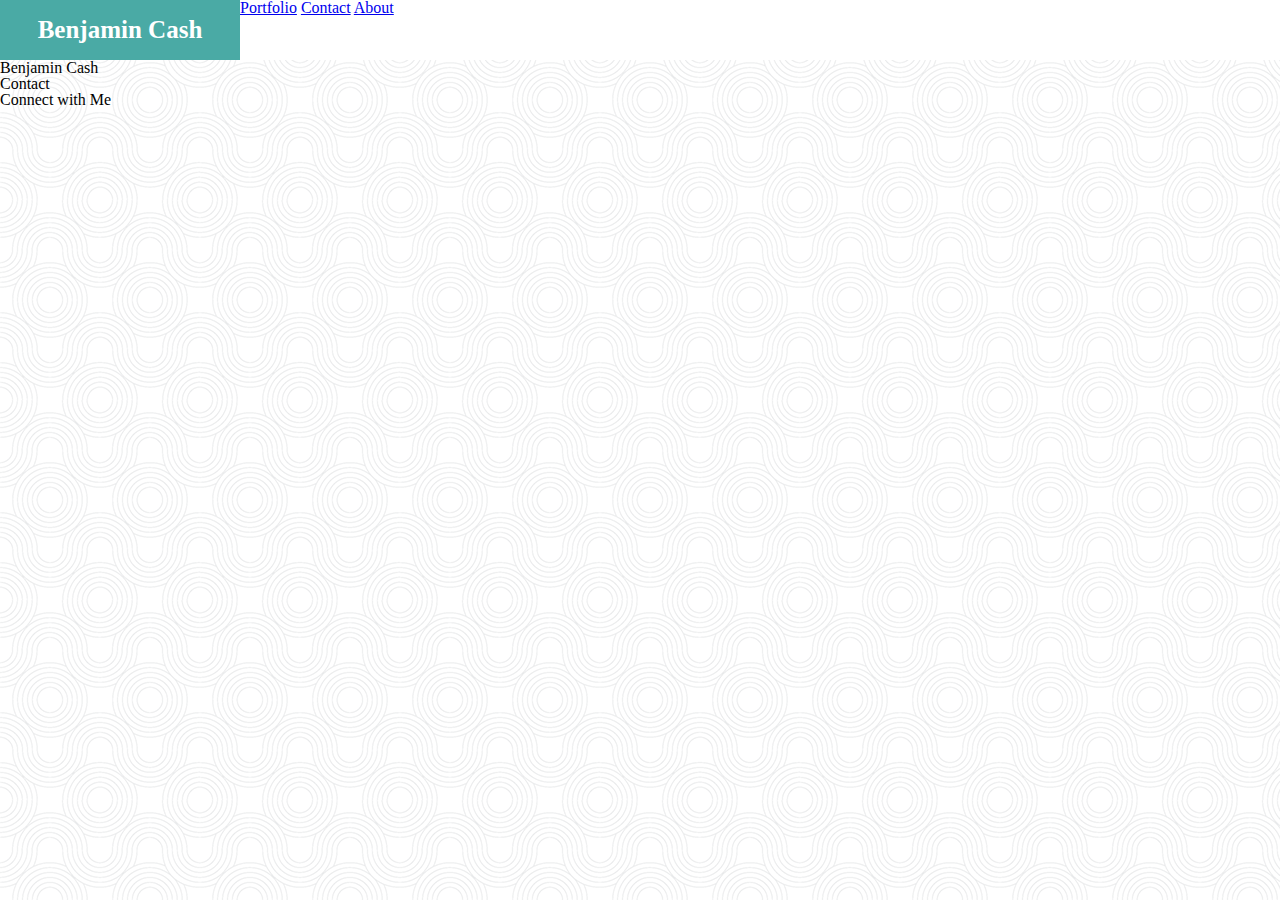
==== contact.html @ 05e321e0 "initial add" ====
<!DOCTYPE html>
<html>
<head>
	<title>Contact</title>
	<link rel="stylesheet" type="text/css" href="assets/css/style.css">
	<link rel="stylesheet" type="text/css" href="assets/css/reset.css">
</head>

<body>

<div id="topbar">
	<div id="namebox">
		<h1>Benjamin Cash</h1>
	</div>

	<div id="links">
		<a id=portfoliolink href="portfolio.html">Portfolio</a>
		<a id=contactlink href="contact.html">Contact</a>
		<a id=aboutlink href="index.html">About</a>
	</div>

		<div class="clearfix"></div>
	</div>

	<h1>Benjamin Cash</h1>



	<h2>Contact</h2>

	<h3>Connect with Me</h3>
	
</body>
</html>
---- assets/css/style.css ----
body {
	background-image: url("../images/round.png");
}

#topbar {
	background-color: white;
	height: 60px;
}

#middlebar {
	margin: 0 auto;
	width: 960px;
	height: 60px;
	background-color: white;
}

#namebox {
	background-color: #4aaaa5;
	width: 240px;
	float: left;
	font-family:  'Georgia', Times, Times New Roman, serif;
	color: white;
	font-weight: bold;
	font-size: 25px;
	text-align: center;
	line-height: 60px;
}

.navigationlinks {
	float: right;
	height: 60px;
	background-color: white;
	padding-right: 15px;
	padding-left: 15px;
	text-align: center;
	line-height: 60px;
	font-family: 'Arial', 'Helvetica Neue', Helvetica, sans-serif;
	text-decoration: none;
}

.clearfix::after {
	content: "";
	clear: both;
	display: table;
}

#maincontent {
	margin: 0 auto;
	width: 960px;
}

#biobox {
	background-color: #ffffff;
	border-style: solid;
	border-width: 3px;
	border-color: #f1f1f1;
	width: 620px;
	float: left;
	padding: 12px;
	margin-top: 40px;
}

#biotopbar {
	
	background-color: white;
	width: 620px;
	height: 40px;
	border-bottom: 4px solid #f1f1f1;
	margin-bottom: 15px;
}

#biotitle {
	background-color: white;
	height: 40px;
	float: left;
	font-family:  'Georgia', Times, Times New Roman, serif;
	color: #4aaaa5;
	font-weight: bold;
	line-height: 30px;
	font-size: 25px;

}

#biotext {
	float: left;
	font-family: 'Arial', 'Helvetica Neue', Helvetica, sans-serif;
}

#profpic {
	float: right;
}

#connectbox {
	border-style: solid;
	border-width: 3px;
	border-color: #f1f1f1;
	width: 240px;
	float: right;
	background-color: #ffffff;
	border-style: solid; 	
	padding: 12px;
	margin-top: 40px;
}

#connectTextBox {
	height: 40px;
	width: 240px;
	background-color: white;
	font-family:  'Georgia', Times, Times New Roman, serif;
	color: #4aaaa5;
	font-weight: bold;
	line-height: 30px;
	text-align: center;
	border-bottom: 4px solid #f1f1f1;
	font-size: 25px;
}

#linkbox {
	width: 240px;
}

#centeredlinkbox {
	margin: 0 auto;
	width: 220px;
	margin-top: 10px;
}
.externallinks {
	width: 60px;
	height: 60px;
	margin-left: 5px;
	margin-right: 5px;
}
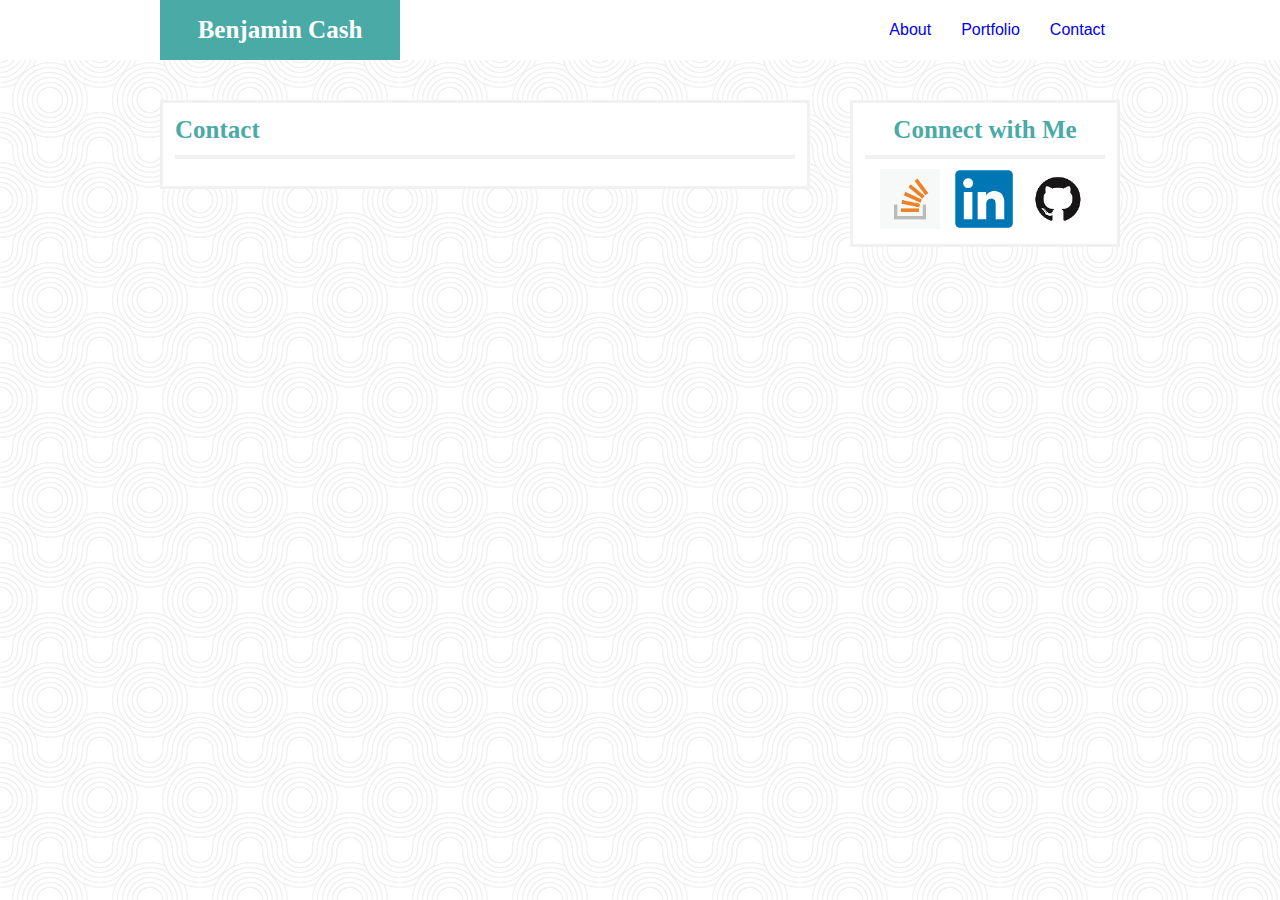
==== commit 95e9a18e: "editing files" ====
--- a/contact.html
+++ b/contact.html
@@ -1,34 +1,59 @@
 <!DOCTYPE html>
 <html>
+
 <head>
-	<title>Contact</title>
+	<title>Portfolio</title>
 	<link rel="stylesheet" type="text/css" href="assets/css/style.css">
 	<link rel="stylesheet" type="text/css" href="assets/css/reset.css">
 </head>
 
 <body>
 
-<div id="topbar">
-	<div id="namebox">
-		<h1>Benjamin Cash</h1>
+	<div id="topbar">
+
+		<div id="middlebar">
+
+			<div id="namebox">
+				<h1>Benjamin Cash</h1>
+			</div>
+			
+			<a class=navigationlinks href="contact.html">Contact</a>
+			<a class=navigationlinks href="portfolio.html">Portfolio</a>
+			<a class=navigationlinks href="index.html">About</a>
+
+		</div>
+
+	<div id="maincontent">
+
+		<div id="mainbox">
+
+			<div id="topbar2">
+
+				<div id="maintitle">
+					<h1>Contact</h1>
+				</div>
+
+			</div>
+
+		</div>
+
+		<div id="connectbox">
+
+			<div id="connectTextBox">
+					<h1>Connect with Me</h1>
+			</div>
+
+			<div id="linkbox">
+				<div id="centeredlinkbox">
+					<img class="externallinks" src="assets/images/stackoverflow.png">
+					<img class="externallinks" src="assets/images/linkedin.png">
+					<img class="externallinks" src="assets/images/github.png">
+				</div>
+			</div>
+
+		</div>
+
 	</div>
-
-	<div id="links">
-		<a id=portfoliolink href="portfolio.html">Portfolio</a>
-		<a id=contactlink href="contact.html">Contact</a>
-		<a id=aboutlink href="index.html">About</a>
-	</div>
-
-		<div class="clearfix"></div>
-	</div>
-
-	<h1>Benjamin Cash</h1>
-
-
-
-	<h2>Contact</h2>
-
-	<h3>Connect with Me</h3>
 	
 </body>
 </html>--- a/assets/css/style.css
+++ b/assets/css/style.css
@@ -49,7 +49,7 @@
 	width: 960px;
 }
 
-#biobox {
+#mainbox {
 	background-color: #ffffff;
 	border-style: solid;
 	border-width: 3px;
@@ -60,7 +60,7 @@
 	margin-top: 40px;
 }
 
-#biotopbar {
+#topbar2 {
 	
 	background-color: white;
 	width: 620px;
@@ -69,7 +69,7 @@
 	margin-bottom: 15px;
 }
 
-#biotitle {
+#maintitle {
 	background-color: white;
 	height: 40px;
 	float: left;
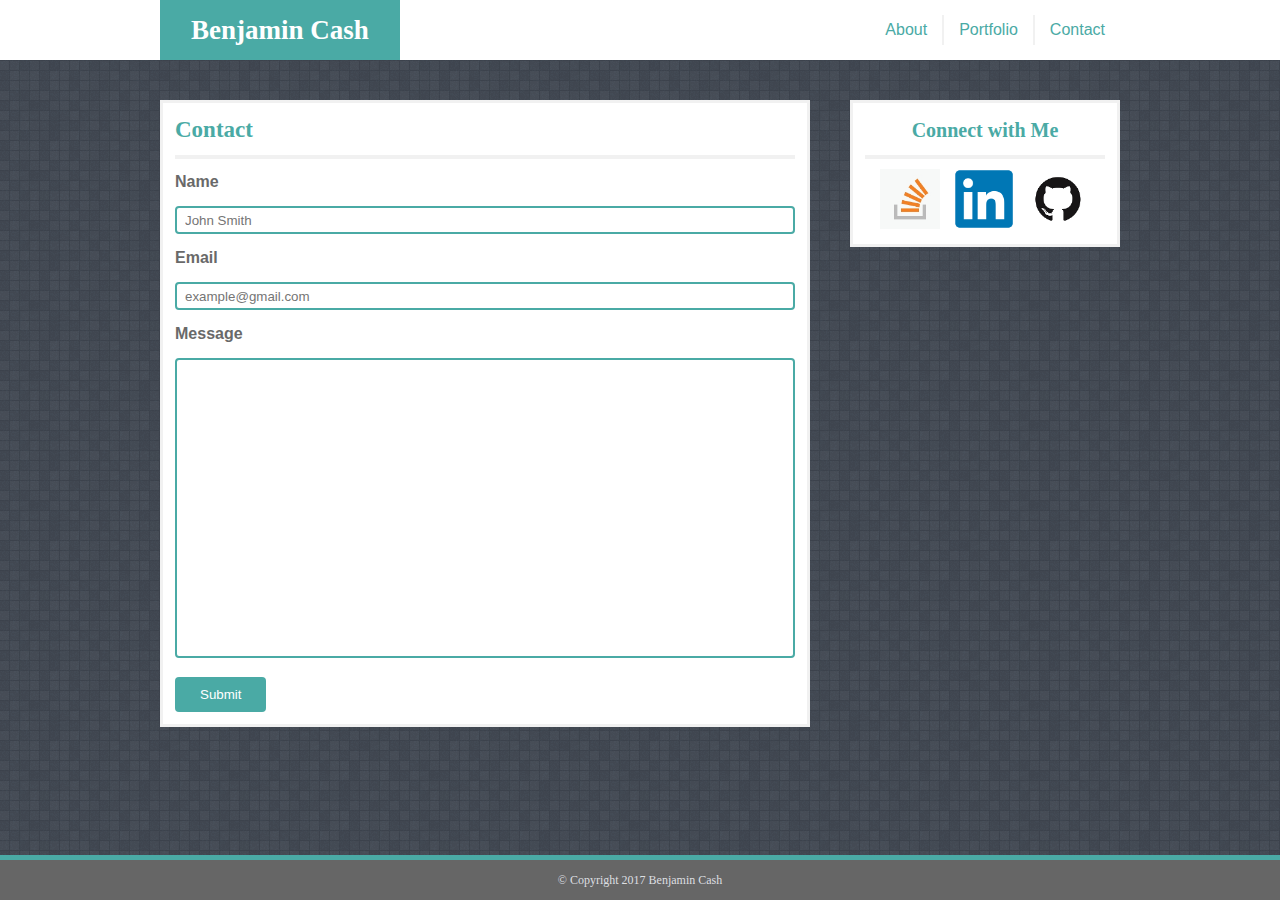
==== commit 35038b19: "edited css" ====
--- a/contact.html
+++ b/contact.html
@@ -17,9 +17,9 @@
 				<h1>Benjamin Cash</h1>
 			</div>
 			
-			<a class=navigationlinks href="contact.html">Contact</a>
-			<a class=navigationlinks href="portfolio.html">Portfolio</a>
-			<a class=navigationlinks href="index.html">About</a>
+			<a class="navigationlinks" href="contact.html">Contact</a>
+			<a class="navigationlinks" href="portfolio.html">Portfolio</a>
+			<a id="lastnavigationlink" href="index.html">About</a>
 
 		</div>
 
@@ -28,14 +28,27 @@
 		<div id="mainbox">
 
 			<div id="topbar2">
-
 				<div id="maintitle">
 					<h1>Contact</h1>
 				</div>
-
 			</div>
 
+			<form id="contactform">
+  				<p class="entrytitles">Name</p><br>
+  				<input class="onelineimputs" type="text" placeholder="John Smith">
+  					<br><br>
+  				<p class="entrytitles">Email</p><br>
+  				<input class="onelineimputs" type="text" placeholder="example@gmail.com">
+  					<br><br>
+  				<p class="entrytitles">Message</p><br>
+  				<textarea class="largeimput" type="text"></textarea>
+  					<br><br>		
+			</form>
+
+			<button id="submitbtn" type="button">Submit</button>
+
 		</div>
+
 
 		<div id="connectbox">
 
@@ -54,6 +67,12 @@
 		</div>
 
 	</div>
+
+	<div class="clearfix"></div>
+
+	<div id="footer">
+		<p>&copy Copyright 2017 Benjamin Cash</p>
+	</div>
 	
 </body>
 </html>--- a/assets/css/style.css
+++ b/assets/css/style.css
@@ -1,5 +1,5 @@
-  	body {
-	background-image: url("../images/round.png");
+ body {
+	background-image: url("../images/random_grey_variations.png");
 }
 
 #topbar {
@@ -21,21 +21,53 @@
 	font-family:  'Georgia', Times, Times New Roman, serif;
 	color: white;
 	font-weight: bold;
-	font-size: 25px;
+	font-size: 27px;
 	text-align: center;
 	line-height: 60px;
 }
 
 .navigationlinks {
 	float: right;
-	height: 60px;
-	background-color: white;
+	height: 30px;
+	background-color: white;
+	text-align: center;
+	line-height: 30px;
+	font-family: 'Arial', 'Helvetica Neue', Helvetica, sans-serif;
+	text-decoration: none;
+	color: #4aaaa5;
+	border-left: solid #f1f1f1 2px;
 	padding-right: 15px;
 	padding-left: 15px;
-	text-align: center;
-	line-height: 60px;
+	margin-top: 15px;
+}
+
+#lastnavigationlink {
+	float: right;
+	height: 30px;
+	background-color: white;
+	text-align: center;
+	line-height: 30px;
 	font-family: 'Arial', 'Helvetica Neue', Helvetica, sans-serif;
 	text-decoration: none;
+	color: #4aaaa5;
+	padding-right: 15px;
+	padding-left: 15px;
+	margin-top: 15px;
+	border-radius: 4px;
+}
+
+.navigationlinks:hover {
+	 background-color: #4aaaa5;
+	 outline: none;
+	 color: white;
+	 border-radius: 4px;
+}
+
+#lastnavigationlink:hover {
+	 background-color: #4aaaa5;
+	 outline: none;
+	 color: white;
+	 border-radius: 4px;
 }
 
 .clearfix::after {
@@ -77,17 +109,42 @@
 	color: #4aaaa5;
 	font-weight: bold;
 	line-height: 30px;
-	font-size: 25px;
+	font-size: 23px;
 
 }
 
 #biotext {
 	float: left;
 	font-family: 'Arial', 'Helvetica Neue', Helvetica, sans-serif;
+	font-size: 20px;
+	line-height: 120%;
+	color: #191970;
 }
 
 #profpic {
 	float: right;
+	margin-left: 10px;
+	border: 4px solid #4aaaa5;
+
+}
+
+#submitbtn {
+	background-color: #4aaaa5;
+	border: none;
+	color: white;
+	padding: 10px 25px;
+	text-align: center;
+	text-decoration: none;
+	display: inline-block;
+	border-radius: 4px;
+}
+
+#submitbtn:hover {
+	background-color: white;
+	color: #4aaaa5;
+	border: solid 2px #4aaaa5;
+	padding: 8px 22px;
+	border-radius: 4px;
 }
 
 #connectbox {
@@ -112,7 +169,7 @@
 	line-height: 30px;
 	text-align: center;
 	border-bottom: 4px solid #f1f1f1;
-	font-size: 25px;
+	font-size: 20px;
 }
 
 #linkbox {
@@ -129,4 +186,83 @@
 	height: 60px;
 	margin-left: 5px;
 	margin-right: 5px;
+}
+
+.projects {
+	float: left;
+	margin-left: 5px;
+	margin-top: 20px;
+}
+
+.projectimages {
+	z-index: 0;
+}
+
+.projectbanners {
+	height: 40px;
+	background-color: #4aaaa5;
+	z-index: 1;
+	position: relative;
+	bottom: 60px;
+	font-family:  'Georgia', Times, Times New Roman, serif;
+	color: white;
+	font-weight: bold;
+	font-size: 22px;
+	text-align: center;
+	line-height: 40px;
+
+}
+
+#contactform {
+	font-family: 'Arial', 'Helvetica Neue', Helvetica, sans-serif;
+	color: 	#696969;
+	font-weight: bold;
+}
+
+
+.onelineimputs {
+	width: 100%;
+	border-radius: 4px;
+	border: 2px solid #4aaaa5;
+	height: 25px;
+	box-sizing: border-box;
+	padding: 12px 8px;
+	
+}
+
+.largeimput {
+	width: 100%;
+	height: 300px;
+	border-radius: 4px;
+	border: 2px solid #4aaaa5;
+	height: 300px;
+	box-sizing: border-box;
+	resize: none;
+	padding: 12px 8px;
+	font-size: 14px;
+}
+
+.onelineimputs:focus {
+	 background-color: #f1f1f1;
+	 outline: none;
+}
+
+.largeimput:focus {
+	 background-color: #f1f1f1;
+	 outline: none;
+}
+
+#footer {
+	position: fixed;
+	bottom: 0;
+	left: 0;
+	right: 0;
+	height: 40px;
+	background-color: #666666;
+	border-top: solid 5px #4aaaa5;
+	text-align: center;
+	color: #dddfe1;
+	font-size: 12px;
+	line-height: 40px;
+	z-index: 1;
 }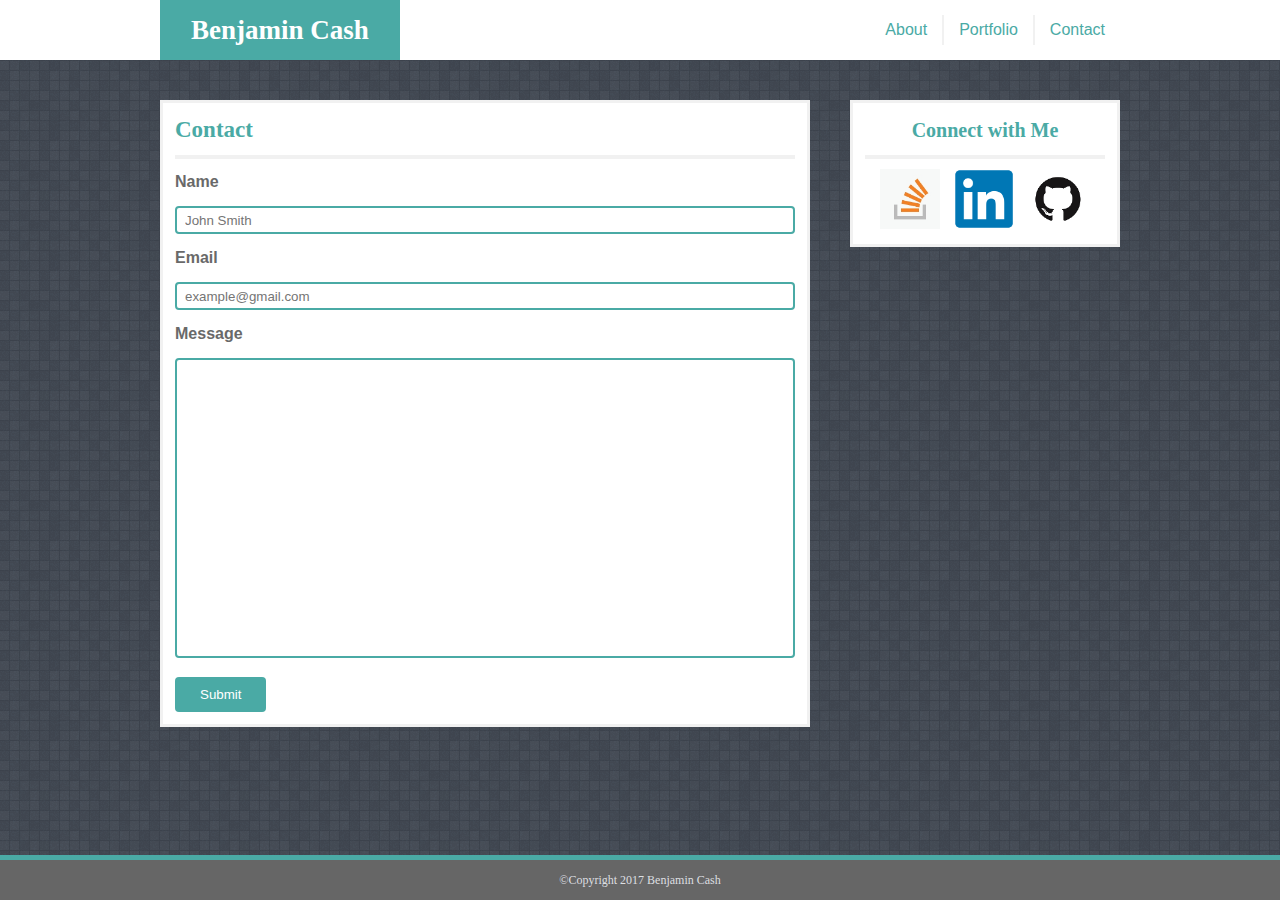
==== commit 36c51fd4: "correcting errors" ====
--- a/contact.html
+++ b/contact.html
@@ -23,6 +23,8 @@
 
 		</div>
 
+	</div>
+
 	<div id="maincontent">
 
 		<div id="mainbox">
@@ -41,7 +43,7 @@
   				<input class="onelineimputs" type="text" placeholder="example@gmail.com">
   					<br><br>
   				<p class="entrytitles">Message</p><br>
-  				<textarea class="largeimput" type="text"></textarea>
+  				<textarea class="largeimput"></textarea>
   					<br><br>		
 			</form>
 
@@ -58,9 +60,9 @@
 
 			<div id="linkbox">
 				<div id="centeredlinkbox">
-					<img class="externallinks" src="assets/images/stackoverflow.png">
-					<img class="externallinks" src="assets/images/linkedin.png">
-					<img class="externallinks" src="assets/images/github.png">
+					<img class="externallinks" src="assets/images/stackoverflow.png" alt="image not found">
+					<img class="externallinks" src="assets/images/linkedin.png" alt="image not found">
+					<img class="externallinks" src="assets/images/github.png" alt="image not found">
 				</div>
 			</div>
 
@@ -71,7 +73,7 @@
 	<div class="clearfix"></div>
 
 	<div id="footer">
-		<p>&copy Copyright 2017 Benjamin Cash</p>
+		<p>&copy;Copyright 2017 Benjamin Cash</p>
 	</div>
 	
 </body>
